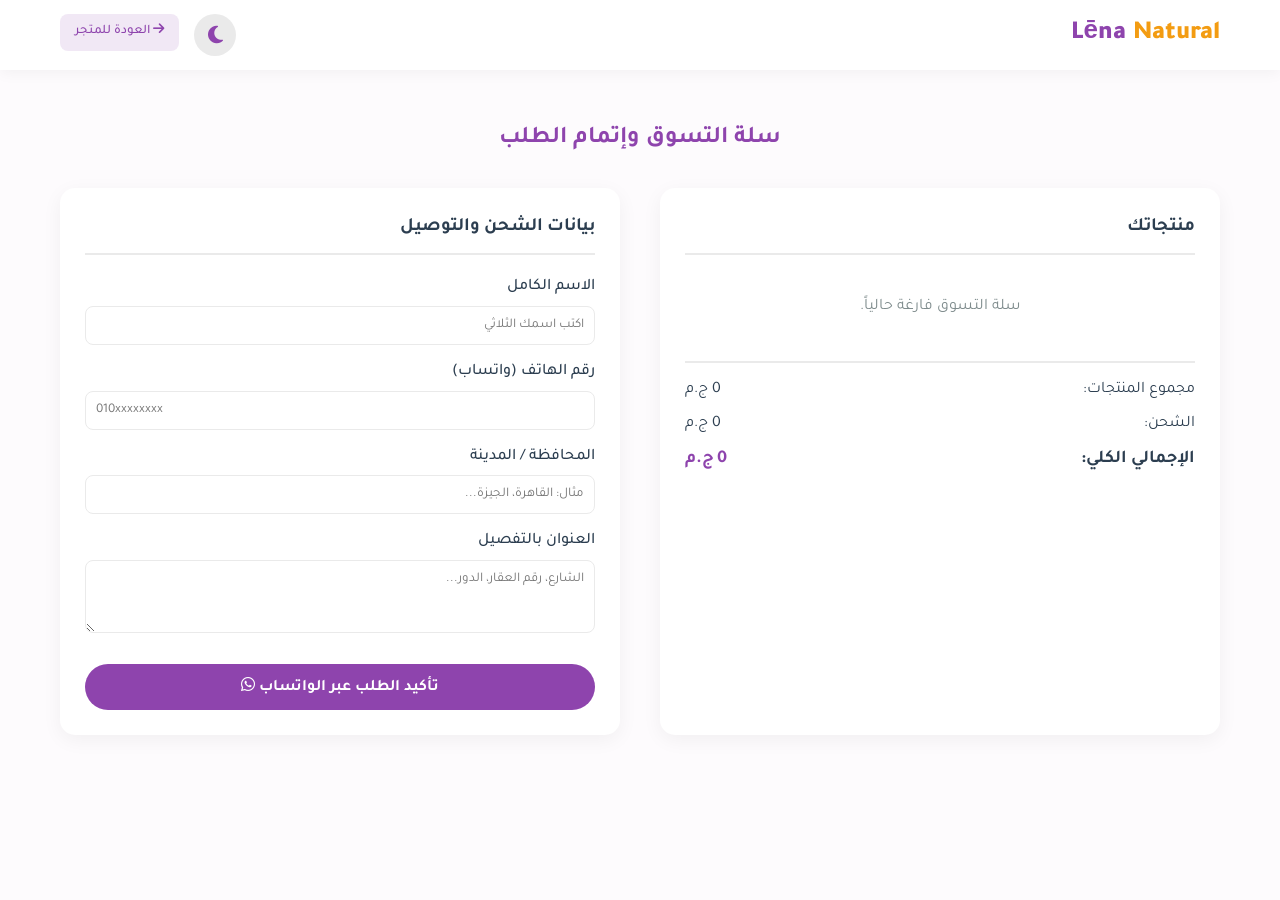
==== checkout.html @ f837c282 "Add files via upload" ====
<!DOCTYPE html>
<html lang="ar" dir="rtl">
<head>
    <meta charset="UTF-8">
    <meta name="viewport" content="width=device-width, initial-scale=1.0">
    <title>إتمام الطلب | Lēna Natural Products</title>
    <link href="https://fonts.googleapis.com/css2?family=Tajawal:wght@300;400;500;700;900&display=swap" rel="stylesheet">
    <link rel="stylesheet" href="https://cdnjs.cloudflare.com/ajax/libs/font-awesome/6.4.0/css/all.min.css">
    <link rel="stylesheet" href="style.css">
</head>
<body>

    <header class="main-header">
        <div class="container header-container">
            <div class="logo">
                <a href="index.html">Lēna <span>Natural</span></a>
            </div>
            <div style="display: flex; align-items: center; gap: 15px;">
                <!-- زر الوضع الداكن -->
                <button type="button" id="darkModeToggle" class="cart-icon-btn" title="تغيير المظهر">
                    <i class="fa-solid fa-moon"></i>
                </button>
                <a href="index.html" class="btn-details" style="padding: 8px 15px;"><i class="fa-solid fa-arrow-right"></i> العودة للمتجر</a>
            </div>
        </div>
    </header>

    <div class="container" style="padding: 50px 20px;">
        <h2 style="color: var(--primary); margin-bottom: 30px; text-align: center;">سلة التسوق وإتمام الطلب</h2>

        <div style="display: grid; grid-template-columns: repeat(auto-fit, minmax(320px, 1fr)); gap: 40px;">
            <!-- جدول المنتجات في السلة -->
            <div style="background: var(--white); padding: 25px; border-radius: 15px; box-shadow: 0 5px 20px rgba(0,0,0,0.05);">
                <h3 style="margin-bottom: 20px; border-bottom: 2px solid var(--border-color); padding-bottom: 10px;">منتجاتك</h3>
                <div id="cartItemsContainer">
                    <!-- يتم تعبئتها ديناميكياً -->
                </div>
                <div style="margin-top: 20px; border-top: 2px solid var(--border-color); padding-top: 15px; font-size: 16px;">
                    <div style="display: flex; justify-content: space-between; margin-bottom: 8px;"><span>مجموع المنتجات:</span><span id="cartSubtotal">0 ج.م</span></div>
                    <div style="display: flex; justify-content: space-between; margin-bottom: 8px;"><span>الشحن:</span><span id="cartShipping">0 ج.م</span></div>
                    <div style="display: flex; justify-content: space-between; font-size: 18px; font-weight: bold;"><span>الإجمالي الكلي:</span><span id="cartTotalPrice" style="color: var(--primary);">0 ج.م</span></div>
                </div>
            </div>

            <!-- نموذج بيانات العميل -->
            <div style="background: var(--white); padding: 25px; border-radius: 15px; box-shadow: 0 5px 20px rgba(0,0,0,0.05);">
                <h3 style="margin-bottom: 20px; border-bottom: 2px solid var(--border-color); padding-bottom: 10px;">بيانات الشحن والتوصيل</h3>
                <form id="checkoutForm" onsubmit="submitOrder(event)">
                    <div style="margin-bottom: 15px;">
                        <label style="display: block; margin-bottom: 5px; font-weight: 500;">الاسم الكامل</label>
                        <input type="text" id="clientName" required placeholder="اكتب اسمك الثلاثي" style="width: 100%; padding: 10px; border: 1px solid var(--border-color); border-radius: 8px; outline: none; background: var(--white); color: var(--text-color);">
                    </div>
                    <div style="margin-bottom: 15px;">
                        <label style="display: block; margin-bottom: 5px; font-weight: 500;">رقم الهاتف (واتساب)</label>
                        <input type="tel" id="clientPhone" required placeholder="010xxxxxxxx" style="width: 100%; padding: 10px; border: 1px solid var(--border-color); border-radius: 8px; outline: none; background: var(--white); color: var(--text-color);">
                    </div>
                    <div style="margin-bottom: 15px;">
                        <label style="display: block; margin-bottom: 5px; font-weight: 500;">المحافظة / المدينة</label>
                        <input type="text" id="clientCity" required placeholder="مثال: القاهرة، الجيزة..." style="width: 100%; padding: 10px; border: 1px solid var(--border-color); border-radius: 8px; outline: none; background: var(--white); color: var(--text-color);">
                    </div>
                    <div style="margin-bottom: 20px;">
                        <label style="display: block; margin-bottom: 5px; font-weight: 500;">العنوان بالتفصيل</label>
                        <textarea id="clientAddress" required rows="3" placeholder="الشارع، رقم العقار، الدور..." style="width: 100%; padding: 10px; border: 1px solid var(--border-color); border-radius: 8px; outline: none; background: var(--white); color: var(--text-color);"></textarea>
                    </div>
                    <button type="submit" class="btn btn-primary" style="width: 100%; border: none; cursor: pointer; text-align: center; font-size: 16px;">تأكيد الطلب عبر الواتساب <i class="fa-brands fa-whatsapp"></i></button>
                </form>
            </div>
        </div>
    </div>

    <div id="toast" class="toast" role="status"></div>
    <script src="products-data.js"></script>
    <script src="script.js"></script>
    <script>
        function renderCheckoutCart() {
            const container = document.getElementById('cartItemsContainer');
            const subtotal = cartSubtotal();
            const shipping = cart.length ? SHIPPING : 0;

            container.innerHTML = cart.length ? cart.map(item => `
                <div style="display:flex;align-items:center;justify-content:space-between;gap:10px;margin-bottom:15px;border-bottom:1px solid var(--border-color);padding-bottom:10px;">
                    <div style="display:flex;align-items:center;gap:12px;min-width:0;">
                        <img src="${escapeHtml(item.image)}" alt="" style="width:50px;height:50px;object-fit:cover;border-radius:8px;">
                        <div>
                            <h4 style="font-size:15px;margin-bottom:3px;">${escapeHtml(item.name)}</h4>
                            <span style="color:var(--gray);font-size:13px;">${item.price} ج.م × ${item.quantity} = ${item.price * item.quantity} ج.م</span>
                        </div>
                    </div>
                    <div style="display:flex;align-items:center;gap:8px;">
                        <div class="qty-box" style="transform:scale(.85);">
                            <button type="button" data-qty="${item.id}" data-d="1" aria-label="زيادة">+</button>
                            <span>${item.quantity}</span>
                            <button type="button" data-qty="${item.id}" data-d="-1" aria-label="نقصان">−</button>
                        </div>
                        <button type="button" data-remove="${item.id}" aria-label="حذف" style="background:#ff7675;color:#fff;border:none;width:30px;height:30px;border-radius:50%;cursor:pointer;"><i class="fa-solid fa-trash"></i></button>
                    </div>
                </div>`).join('')
                : '<p style="color:var(--gray);text-align:center;padding:20px;">سلة التسوق فارغة حالياً.</p>';

            document.getElementById('cartSubtotal').textContent = subtotal + ' ج.م';
            document.getElementById('cartShipping').textContent = shipping + ' ج.م';
            document.getElementById('cartTotalPrice').textContent = (subtotal + shipping) + ' ج.م';
        }

        document.getElementById('cartItemsContainer').addEventListener('click', e => {
            const q = e.target.closest('[data-qty]'), r = e.target.closest('[data-remove]');
            if (q) changeCartQty(q.dataset.qty, +q.dataset.d);
            else if (r) removeFromCart(r.dataset.remove);
            else return;
            renderCheckoutCart();
        });

        function submitOrder(e) {
            e.preventDefault();
            if (!cart.length) { showToast('سلة التسوق فارغة!'); return; }

            const val = id => document.getElementById(id).value.trim();
            const phone = val('clientPhone').replace(/[\s-]/g, '');
            if (!/^(\+?20|0)?1[0125]\d{8}$/.test(phone)) { showToast('رقم الهاتف غير صحيح'); document.getElementById('clientPhone').focus(); return; }

            const subtotal = cartSubtotal();
            let text = `*طلب جديد من متجر Lēna Natural* 🌿\n\n`;
            text += `👤 *الاسم:* ${val('clientName')}\n📞 *الهاتف:* ${phone}\n🏙️ *المحافظة:* ${val('clientCity')}\n📍 *العنوان:* ${val('clientAddress')}\n\n🛍️ *المنتجات المطلوبة:*\n`;
            cart.forEach(i => { text += `- ${i.name} (الكمية: ${i.quantity}) - ${i.price * i.quantity} ج.م\n`; });
            text += `\n🛒 *مجموع المنتجات:* ${subtotal} ج.م\n🚚 *الشحن:* ${SHIPPING} ج.م\n💰 *الإجمالي الكلي:* ${subtotal + SHIPPING} ج.م`;

            window.open(`https://wa.me/${WHATSAPP_NUMBER}?text=${encodeURIComponent(text)}`, '_blank', 'noopener');
        }

        document.addEventListener('DOMContentLoaded', renderCheckoutCart);
    </script>
</body>
</html>
---- style.css ----
:root {
    --primary: #8e44ad;
    --primary-light: #9b59b6;
    --accent: #f39c12;
    --text-color: #2c3e50;
    --bg-light: #fdfbfd;
    --white: #ffffff;
    --gray: #7f8c8d;
    --border-color: #eaeaea;
    --transition: all 0.3s ease;
}


body.dark-mode {
    --primary: #a569bd;
    --primary-light: #bb8fce;
    --text-color: #f1f2f6;
    --bg-light: #121212;
    --white: #1e1e1e;
    --border-color: #2c2c2c;
    --gray: #a4b0be;
}

* { margin: 0; padding: 0; box-sizing: border-box; font-family: 'Tajawal', sans-serif; }

body {
    background-color: var(--bg-light);
    color: var(--text-color);
    direction: rtl;
    line-height: 1.6;
    transition: background-color 0.3s ease, color 0.3s ease;
}
body { overflow-x: clip; }

@media (max-width: 768px) {
    /* كود الهيدر اللي فات */
}

a { text-decoration: none; color: inherit; }
ul { list-style: none; }
img { max-width: 100%; }
.container { max-width: 1200px; margin: 0 auto; padding: 0 20px; }

:focus-visible { outline: 2px solid var(--primary); outline-offset: 2px; }

/* ---------- شريط الإعلانات ---------- */
.announcement-bar {
    background: linear-gradient(135deg, var(--primary), var(--primary-light));
    color: #fff;
    text-align: center;
    padding: 8px 0;
    font-size: 14px;
    font-weight: 500;
}

/* ---------- الهيدر ---------- */
.main-header {
    background: var(--white);
    position: sticky;
    top: 0;
    z-index: 1000;
    box-shadow: 0 2px 15px rgba(0,0,0,0.05);
    transition: background-color 0.3s ease;
}
.header-container {
    display: flex;
    justify-content: space-between;
    align-items: center;
    min-height: 70px;
    flex-wrap: nowrap;
    gap: 10px;
}
.header-container > * { flex-shrink: 0; }

.logo a { font-size: 26px; font-weight: 900; color: var(--primary); white-space: nowrap; }
.logo span { color: var(--accent); }

.main-nav ul { display: flex; gap: 25px; white-space: nowrap; }
.main-nav a { font-weight: 500; transition: var(--transition); }
.main-nav a:hover, .main-nav a.active { color: var(--primary); }

.header-actions { display: flex; align-items: center; gap: 12px; }

.cart-icon-btn {
    position: relative;
    font-size: 20px;
    color: var(--primary);
    background: var(--border-color);
    width: 42px;
    height: 42px;
    border-radius: 50%;
    display: flex;
    align-items: center;
    justify-content: center;
    transition: var(--transition);
    cursor: pointer;
    border: none;
}
.cart-icon-btn:hover { background: var(--primary); color: #fff; }

.cart-badge {
    position: absolute;
    top: -5px;
    right: -5px;
    background: var(--accent);
    color: #fff;
    font-size: 11px;
    width: 18px;
    height: 18px;
    border-radius: 50%;
    display: flex;
    align-items: center;
    justify-content: center;
    font-weight: bold;
}

/* البحث */
.header-search-container { position: relative; display: flex; align-items: center; }
.search-input {
    display: none;
    position: absolute;
    left: 50px;
    width: 200px;
    padding: 8px 15px;
    border-radius: 20px;
    border: 1px solid var(--border-color);
    outline: none;
    font-size: 14px;
    background: var(--white);
    color: var(--text-color);
    z-index: 100;
}
.search-input:focus { border-color: var(--primary); }

/* ---------- البانر الرئيسي ---------- */
.hero-section {
    background: linear-gradient(rgba(0,0,0,0.5), rgba(0,0,0,0.5)), url('images/img1.jpeg') center/cover no-repeat;
    height: 80vh;
    display: flex;
    align-items: center;
    text-align: center;
    color: #fff;
    padding: 0 20px;
}
.hero-content { max-width: 700px; margin: 0 auto; }
.hero-content h1 { font-size: 45px; font-weight: 900; margin-bottom: 20px; }
.hero-content h1 span { color: var(--accent); }
.hero-content p { font-size: 18px; margin-bottom: 30px; color: #f1f1f1; }

.btn {
    display: inline-block;
    padding: 12px 30px;
    border-radius: 30px;
    font-weight: bold;
    transition: var(--transition);
}
.btn-primary { background: var(--primary); color: #fff; }
.btn-primary:hover { background: var(--accent); transform: translateY(-3px); color: #fff; }

/* ---------- المنتجات ---------- */
.products-section { padding: 60px 0 40px; }
.section-title { text-align: center; margin-bottom: 25px; }
.section-title h2 { font-size: 32px; color: var(--primary); margin-bottom: 10px; }
.section-title p { color: var(--gray); }

/* مربعات الأقسام */
.category-boxes-container {
    display: grid;
    grid-template-columns: repeat(auto-fit, minmax(150px, 1fr));
    gap: 15px;
    margin: 30px 0 45px;
}
.big-cat-box {
    background: var(--white);
    border: 2px solid var(--border-color);
    border-radius: 16px;
    padding: 20px 10px;
    text-align: center;
    cursor: pointer;
    transition: var(--transition);
    box-shadow: 0 5px 15px rgba(0,0,0,0.03);
    font-family: inherit;
    color: var(--text-color);
}
.big-cat-box i { font-size: 26px; color: var(--primary); margin-bottom: 10px; display: block; }
.big-cat-box h3 { font-size: 15px; font-weight: 700; color: inherit; }
.big-cat-box:hover, .big-cat-box.active { background: var(--primary); border-color: var(--primary); color: #fff; transform: translateY(-5px); }
.big-cat-box:hover i, .big-cat-box.active i { color: #fff; }

.products-grid { display: grid; grid-template-columns: repeat(auto-fill, minmax(240px, 1fr)); gap: 24px; }
.no-results { text-align: center; color: var(--gray); padding: 40px 0; font-size: 16px; }

/* كارت المنتج */
.product-card {
    background: var(--white);
    border: 1px solid var(--border-color);
    border-radius: 14px;
    padding: 15px;
    box-shadow: 0 4px 12px rgba(0,0,0,0.05);
    transition: var(--transition);
    display: flex;
    flex-direction: column;
    min-width: 0;
}
.product-card:hover { transform: translateY(-6px); box-shadow: 0 10px 25px rgba(142,68,173,0.15); }
.product-card.is-hidden { display: none; }

.product-img { height: 230px; overflow: hidden; border-radius: 10px; background: var(--bg-light); }
.product-img img { width: 100%; height: 100%; object-fit: cover; transition: var(--transition); }
.product-card:hover .product-img img { transform: scale(1.05); }

.product-info { margin-top: 12px; display: flex; flex-direction: column; flex-grow: 1; }
.product-info h3 { font-size: 16px; font-weight: 700; margin-bottom: 4px; }
.product-size { font-size: 13px; color: var(--gray); margin-bottom: 4px; }
.price { font-size: 18px; font-weight: 700; color: var(--primary); display: block; margin-bottom: 10px; }

.btn-details {
    display: inline-block;
    align-self: flex-start;
    padding: 6px 12px;
    background: rgba(142,68,173,0.12);
    color: var(--primary);
    border-radius: 8px;
    font-size: 13px;
    font-weight: 500;
    transition: var(--transition);
}
.btn-details:hover { background: var(--primary); color: #fff; }

.card-actions { display: flex; gap: 8px; margin-top: auto; padding-top: 12px; }
.btn-add, .btn-whatsapp {
    flex: 1;
    display: flex;
    align-items: center;
    justify-content: center;
    gap: 5px;
    padding: 8px;
    border-radius: 8px;
    border: none;
    font-size: 13px;
    font-weight: 500;
    cursor: pointer;
    color: #fff;
    transition: var(--transition);
}
.btn-add { background: var(--primary); }
.btn-add:hover { background: var(--primary-light); }
.btn-whatsapp { background: #25d366; }
.btn-whatsapp:hover { background: #1ebe57; }

/* ---------- قسم قبل الفوتر ---------- */
.pre-footer { padding: 50px 0 10px; }
.pf-features { display: grid; grid-template-columns: repeat(auto-fit, minmax(200px, 1fr)); gap: 20px; margin-bottom: 50px; }
.pf-item { background: var(--white); border: 1px solid var(--border-color); border-radius: 18px; padding: 28px 18px; text-align: center; transition: var(--transition); }
.pf-item:hover { transform: translateY(-6px); box-shadow: 0 12px 30px rgba(142,68,173,0.15); border-color: var(--primary-light); }
.pf-icon { width: 60px; height: 60px; margin: 0 auto 14px; border-radius: 50%; display: flex; align-items: center; justify-content: center; font-size: 24px; color: #fff; background: linear-gradient(135deg, var(--primary), var(--primary-light)); box-shadow: 0 6px 16px rgba(142,68,173,0.35); }
.pf-item h4 { font-size: 16px; margin-bottom: 6px; }
.pf-item p { font-size: 13px; color: var(--gray); }
.pf-cta { position: relative; overflow: hidden; display: flex; align-items: center; justify-content: space-between; gap: 25px; flex-wrap: wrap; padding: 45px 40px; border-radius: 26px; color: #fff; background: linear-gradient(135deg, #6c2c91, #8e44ad 55%, #b06ad0); box-shadow: 0 15px 40px rgba(142,68,173,0.3); }
.pf-cta::before, .pf-cta::after { content: ''; position: absolute; border-radius: 50%; background: rgba(255,255,255,0.09); }
.pf-cta::before { width: 220px; height: 220px; top: -90px; left: -60px; }
.pf-cta::after { width: 160px; height: 160px; bottom: -70px; right: 30%; }
.pf-cta-text, .pf-cta-btns { position: relative; z-index: 1; }
.pf-cta-text h2 { font-size: 26px; font-weight: 900; margin-bottom: 8px; }
.pf-cta-text p { font-size: 15px; color: #f3e5f5; }
.pf-cta-btns { display: flex; gap: 12px; flex-wrap: wrap; }
.pf-btn { display: inline-flex; align-items: center; gap: 8px; padding: 12px 26px; border-radius: 30px; font-weight: 700; font-size: 15px; transition: var(--transition); }
.pf-btn-wa { background: #25d366; color: #fff; }
.pf-btn-wa:hover { background: #1ebe57; transform: translateY(-3px); }
.pf-btn-light { background: #fff; color: #8e44ad; }
.pf-btn-light:hover { background: #f3e5f5; transform: translateY(-3px); }

/* ---------- الفوتر ---------- */
.main-footer { background: #1e1e2f; color: #fff; padding: 60px 0 20px; margin-top: 60px; }
.footer-grid { display: grid; grid-template-columns: repeat(auto-fit, minmax(250px, 1fr)); gap: 40px; margin-bottom: 40px; }
.footer-col h3 { font-size: 24px; margin-bottom: 15px; }
.footer-col h3 span { color: var(--accent); }
.footer-col h4 { font-size: 18px; margin-bottom: 15px; position: relative; padding-bottom: 8px; }
.footer-col h4::after { content: ''; position: absolute; bottom: 0; right: 0; width: 40px; height: 2px; background: var(--accent); }
.footer-col p, .footer-col ul li a { color: #b2bec3; font-size: 14px; margin-bottom: 10px; display: block; transition: var(--transition); }
.footer-col ul li a:hover { color: #fff; padding-right: 5px; }
.social-icons { display: flex; gap: 10px; margin-top: 15px; }
.social-icons a { width: 35px; height: 35px; background: rgba(255,255,255,0.1); display: flex; align-items: center; justify-content: center; border-radius: 50%; transition: var(--transition); color: #fff; }
.social-icons a:hover { background: var(--primary); }
.footer-bottom { text-align: center; border-top: 1px solid rgba(255,255,255,0.1); padding-top: 20px; color: #b2bec3; font-size: 13px; }

/* ---------- التنبيه العائم ---------- */
.toast {
    position: fixed;
    bottom: 30px;
    right: 30px;
    background: var(--primary);
    color: #fff;
    padding: 12px 25px;
    border-radius: 8px;
    box-shadow: 0 5px 15px rgba(0,0,0,0.2);
    transform: translateY(100px);
    opacity: 0;
    transition: var(--transition);
    z-index: 2000;
    font-weight: 500;
}
.toast.show { transform: translateY(0); opacity: 1; }

/* ---------- صفحة تفاصيل المنتج ---------- */
.breadcrumb { font-size: 14px; color: var(--gray); margin-bottom: 25px; display: flex; gap: 8px; flex-wrap: wrap; align-items: center; }
.breadcrumb a { color: var(--primary); font-weight: 500; }
.product-page { display: grid; grid-template-columns: 1fr 1fr; gap: 45px; align-items: start; background: var(--white); border-radius: 22px; padding: 30px; box-shadow: 0 8px 30px rgba(0,0,0,0.06); }
.pp-image { border-radius: 18px; overflow: hidden; background: var(--bg-light); aspect-ratio: 1 / 1; }
.pp-image img { width: 100%; height: 100%; object-fit: cover; }
.pp-cat { display: inline-block; background: rgba(142,68,173,0.12); color: var(--primary); padding: 5px 14px; border-radius: 20px; font-size: 13px; font-weight: 700; margin-bottom: 14px; }
.pp-name { font-size: 30px; font-weight: 900; margin-bottom: 10px; line-height: 1.3; }
.pp-size { display: inline-flex; align-items: center; gap: 6px; background: var(--border-color); padding: 5px 12px; border-radius: 8px; font-size: 13px; color: var(--gray); margin-bottom: 16px; }
.pp-price { font-size: 32px; font-weight: 900; color: var(--primary); margin-bottom: 20px; }
.pp-desc-title { font-size: 16px; font-weight: 700; margin-bottom: 8px; padding-bottom: 8px; border-bottom: 2px solid var(--border-color); }
.pp-desc { color: var(--gray); line-height: 1.9; font-size: 15px; margin-bottom: 22px; }
.pp-desc p { margin-bottom: 10px; }
.pp-desc h4 { color: var(--primary); margin: 16px 0 8px; font-size: 16px; }
.pp-desc ul { margin-bottom: 10px; }
.pp-desc li { padding: 4px 0; }
.pp-desc li i { color: var(--primary); margin-left: 8px; font-size: 13px; }
.pp-outro { font-weight: 700; color: var(--text-color); margin-top: 14px; }
.pp-badges { display: flex; gap: 10px; flex-wrap: wrap; margin-bottom: 25px; }
.pp-badges span { font-size: 13px; background: var(--bg-light); border: 1px solid var(--border-color); padding: 6px 12px; border-radius: 20px; }
.pp-badges i { color: var(--primary); margin-left: 5px; }
.pp-qty-row { display: flex; align-items: center; gap: 15px; margin-bottom: 18px; }
.qty-box { display: flex; align-items: center; border: 1px solid var(--border-color); border-radius: 30px; overflow: hidden; }
.qty-box button { width: 40px; height: 40px; border: none; background: var(--border-color); color: var(--text-color); font-size: 18px; cursor: pointer; }
.qty-box button:hover { background: var(--primary); color: #fff; }
.qty-box span { min-width: 44px; text-align: center; font-weight: 700; }
.pp-actions { display: flex; gap: 10px; flex-wrap: wrap; }
.pp-actions .btn { flex: 1; text-align: center; border: none; cursor: pointer; font-size: 15px; min-width: 150px; }
.btn-wa-big { background: #25d366; color: #fff; }
.btn-wa-big:hover { background: #1ebe57; transform: translateY(-3px); }
.pp-cart-link { display: block; margin-top: 14px; text-align: center; color: var(--primary); font-weight: 500; font-size: 14px; }
.pp-notfound { text-align: center; padding: 60px 20px; grid-column: 1 / -1; }
.related { margin-top: 50px; }
.related h2 { color: var(--primary); margin-bottom: 20px; font-size: 24px; }

/* ---------- الموبايل ---------- */
@media (max-width: 768px) {
    .header-container { padding: 8px 12px; min-height: 60px; gap: 6px; }
    .logo a { font-size: 18px; }
    .main-nav ul { gap: 10px; }
    .main-nav a { font-size: 13px; }
    .cart-icon-btn { width: 36px; height: 36px; font-size: 16px; }
    .header-search-container { position: static; }
    .search-input { left: 10px; right: 10px; top: 100%; width: auto; margin-top: 6px; box-shadow: 0 4px 12px rgba(0,0,0,0.15); }

    .hero-section { height: auto; min-height: 50vh; }
    .hero-content h1 { font-size: 28px; }

    .products-grid { grid-template-columns: repeat(2, 1fr); gap: 10px; }
    .product-card { padding: 8px; }
    .product-img { height: 140px; }
    .product-info h3 { font-size: 13px; }
    .price { font-size: 14px; }
    .card-actions { flex-direction: column; gap: 6px; }
    .btn-add, .btn-whatsapp { font-size: 12px; padding: 7px 4px; flex: none; width: 100%; }

    .pre-footer { padding-top: 35px; }
    .pf-features { grid-template-columns: repeat(2, 1fr); gap: 10px; margin-bottom: 30px; }
    .pf-item { padding: 20px 10px; }
    .pf-cta { padding: 30px 22px; text-align: center; justify-content: center; }
    .pf-cta-text h2 { font-size: 20px; }
    .pf-cta-btns { justify-content: center; width: 100%; }

    .product-page { grid-template-columns: 1fr; gap: 22px; padding: 16px; }
    .pp-name { font-size: 23px; }
    .pp-price { font-size: 26px; }

    .toast { right: 10px; left: 10px; bottom: 15px; text-align: center; }
}
@media (max-width: 380px) {
    .logo a { font-size: 15px; }
    .main-nav ul { gap: 7px; }
    .main-nav a { font-size: 12px; }
}
@media (prefers-reduced-motion: reduce) {
    * { transition: none !important; }
}
/* منع أي سكرول أفقي */


@media (max-width: 768px) {
    .header-container {
        flex-wrap: wrap;            /* يسمح بسطر تاني */
        justify-content: space-between;
        row-gap: 4px;
        padding: 8px 12px;
    }
    .header-container > * { flex-shrink: 1; }

    /* السطر الأول: اللوجو + الأزرار */
    .logo { order: 1; }
    .header-actions { order: 2; gap: 8px; }

    /* السطر التاني: الروابط في النص بعرض كامل */
    .main-nav {
        order: 3;
        width: 100%;
        border-top: 1px solid var(--border-color);
        padding-top: 6px;
    }
    .main-nav ul { justify-content: center; gap: 22px; }
    .main-nav a { font-size: 14px; }

    .cart-icon-btn { width: 36px; height: 36px; font-size: 15px; }
}
@media (max-width: 768px) {
    .header-container {
        flex-wrap: wrap;
        justify-content: space-between;
        row-gap: 4px;
        padding: 8px 12px;
    }
    .header-container > * { flex-shrink: 1; }

    .logo { order: 1; }
    .header-actions { order: 2; gap: 8px; }

    .main-nav {
        order: 3;
        width: 100%;
        border-top: 1px solid var(--border-color);
        padding-top: 6px;
    }
    .main-nav ul { justify-content: center; gap: 22px; }
    .main-nav a { font-size: 14px; }

    .cart-icon-btn { width: 36px; height: 36px; font-size: 15px; }
}
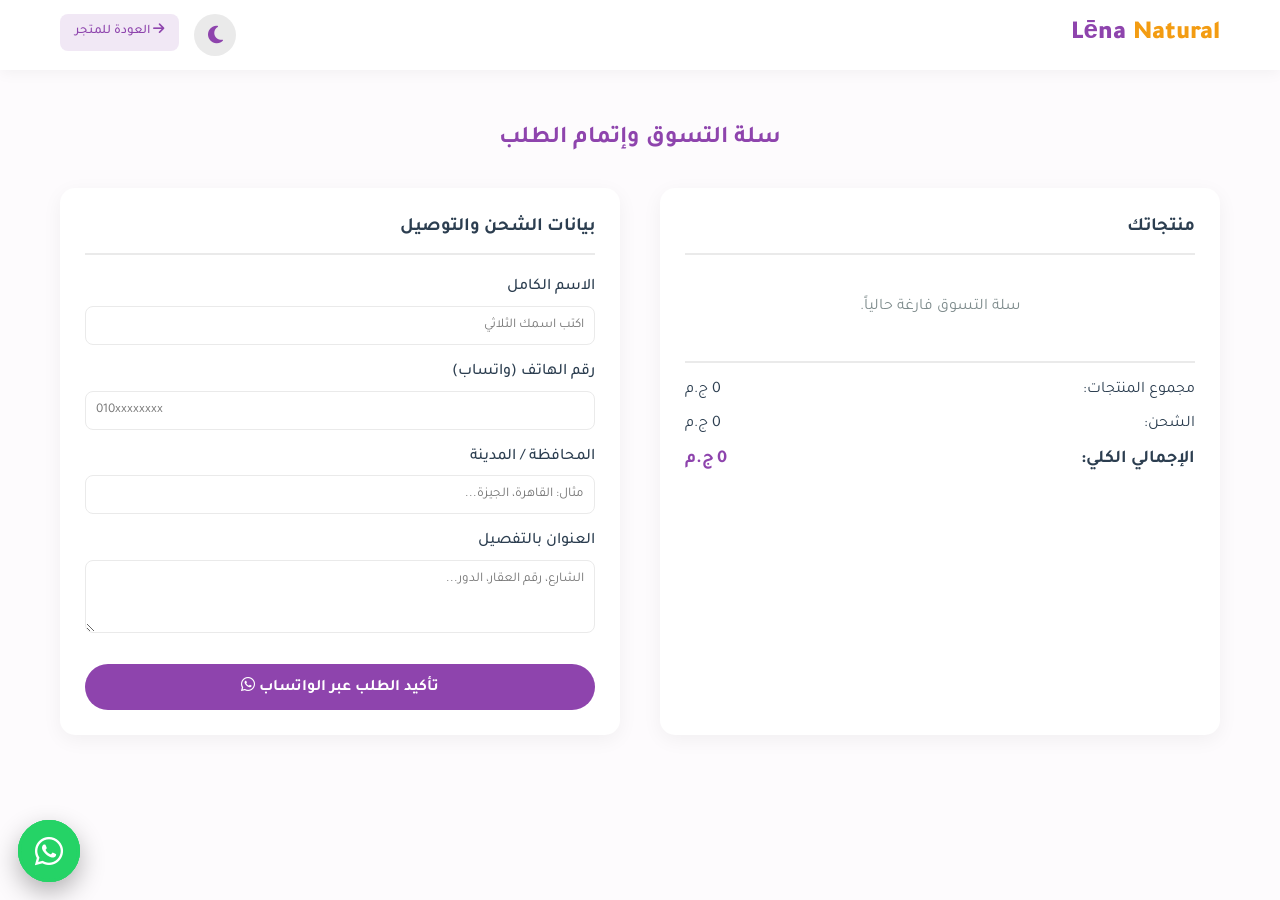
==== commit 85afd411: "Add files via upload" ====
--- a/checkout.html
+++ b/checkout.html
@@ -7,6 +7,15 @@
     <link href="https://fonts.googleapis.com/css2?family=Tajawal:wght@300;400;500;700;900&display=swap" rel="stylesheet">
     <link rel="stylesheet" href="https://cdnjs.cloudflare.com/ajax/libs/font-awesome/6.4.0/css/all.min.css">
     <link rel="stylesheet" href="style.css">
+    <!-- Google tag (gtag.js) -->
+<script async src="https://www.googletagmanager.com/gtag/js?id=G-Y1DNHRC4LC"></script>
+<script>
+  window.dataLayer = window.dataLayer || [];
+  function gtag(){dataLayer.push(arguments);}
+  gtag('js', new Date());
+
+  gtag('config', 'G-Y1DNHRC4LC');
+</script>
 </head>
 <body>
 
@@ -69,8 +78,8 @@
     </div>
 
     <div id="toast" class="toast" role="status"></div>
-    <script src="products-data.js"></script>
-    <script src="script.js"></script>
+    <script src="products-data.js?v=40"></script>
+    <script src="script.js?v=40"></script>
     <script>
         function renderCheckoutCart() {
             const container = document.getElementById('cartItemsContainer');
@@ -128,6 +137,8 @@
         }
 
         document.addEventListener('DOMContentLoaded', renderCheckoutCart);
+        
     </script>
+    <script src="lena-animations.js?v=1"></script>
 </body>
 </html>
